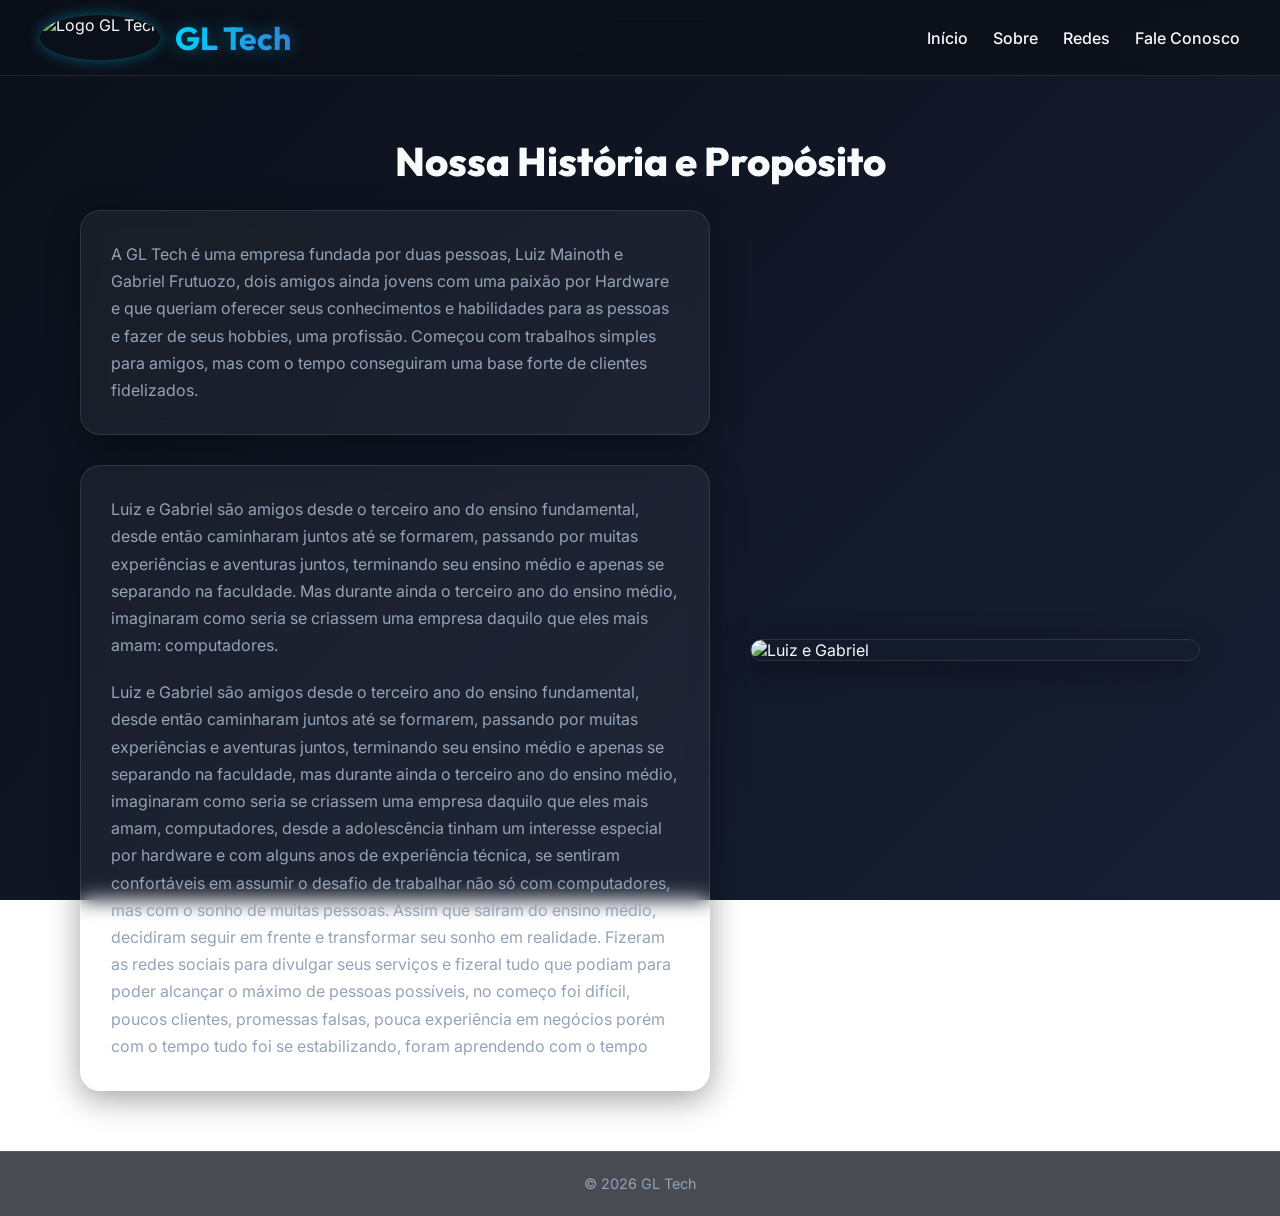
==== sobre.html @ ac738899 "Add files via upload" ====
<!DOCTYPE html>
<html lang="pt-BR">
<head>
  <meta charset="UTF-8">
  <meta name="viewport" content="width=device-width, initial-scale=1.0">
  <title>Sobre - GL Tech</title>
  <link rel="stylesheet" href="style.css">
</head>
<body>
<header>
  <div class="logo-container">
    <img src="imagens/Logo GLTech.png" alt="Logo GL Tech" class="logo">
    <h1 class="logo-text">GL Tech</h1>
  </div>
  <nav>
    <a href="index.html">Início</a>
    <a href="sobre.html">Sobre</a>
    <a href="redes.html">Redes</a>
    <a href="contato.html">Fale Conosco</a>
  </nav>
</header>

<main>
  <h2>Nossa História e Propósito</h2>
  
  <div class="sobre-container">
    <div class="sobre-text">
      <div class="glass-card sobre-card">
        <p>A GL Tech é uma empresa fundada por duas pessoas, Luiz Mainoth e Gabriel Frutuozo, dois amigos ainda jovens com uma paixão por Hardware e que queriam oferecer seus conhecimentos e habilidades para as pessoas e fazer de seus hobbies, uma profissão. Começou com trabalhos simples para amigos, mas com o tempo conseguiram uma base forte de clientes fidelizados.</p>
      </div>
      
      <div class="glass-card sobre-card">
        <p>Luiz e Gabriel são amigos desde o terceiro ano do ensino fundamental, desde então caminharam juntos até se formarem, passando por muitas experiências e aventuras juntos, terminando seu ensino médio e apenas se separando na faculdade. Mas durante ainda o terceiro ano do ensino médio, imaginaram como seria se criassem uma empresa daquilo que eles mais amam: computadores.</p>
        <br>
        <p>Luiz e Gabriel são amigos desde o terceiro ano do ensino fundamental, desde então caminharam juntos até se formarem, passando por muitas experiências e aventuras juntos, terminando seu ensino médio e apenas se separando na faculdade, mas durante ainda o terceiro ano do ensino médio, imaginaram como seria se criassem uma empresa daquilo que eles mais amam, computadores, desde a adolescência tinham um interesse especial por hardware e com alguns anos de experiência técnica, se sentiram confortáveis em assumir o desafio de trabalhar não só com computadores, mas com o sonho de muitas pessoas. Assim que saíram do ensino médio, decidiram seguir em frente e transformar seu sonho em realidade. Fizeram as redes sociais para divulgar seus serviços e fizeral tudo que podiam para poder alcançar o máximo de pessoas possíveis, no começo foi difícil, poucos clientes, promessas falsas, pouca experiência em negócios porém com o tempo tudo foi se estabilizando, foram aprendendo com o tempo</p>
      </div>
    </div>
    
    <img src="imagens/WhatsApp Image 2026-04-06 at 21.58.30.jpeg" alt="Luiz e Gabriel" class="amigos">
  </div>
</main>

<footer>
  <p>© 2026 GL Tech</p>
</footer>
</body>
</html>
---- style.css ----
@import url('https://fonts.googleapis.com/css2?family=Inter:wght@300;400;500;600&family=Outfit:wght@400;700;800&display=swap');

:root {
  --bg-color: #0b0f19;
  --bg-gradient: linear-gradient(135deg, #0b0f19 0%, #171f33 100%);
  --header-bg: rgba(11, 15, 25, 0.75);
  --text-main: #f8fafc;
  --text-muted: #94a3b8;
  --accent-color: #00d2ff;
  --accent-glow: rgba(0, 210, 255, 0.4);
  --accent-hover: #3a7bd5;
  --glass-bg: rgba(255, 255, 255, 0.05);
  --glass-border: rgba(255, 255, 255, 0.1);
  --glass-shadow: 0 8px 32px 0 rgba(0, 0, 0, 0.37);
  --transition-speed: 0.3s;
}

* {
  margin: 0;
  padding: 0;
  box-sizing: border-box;
}

body {
  font-family: 'Inter', sans-serif;
  background: var(--bg-gradient);
  background-attachment: fixed;
  color: var(--text-main);
  min-height: 100vh;
  display: flex;
  flex-direction: column;
}

h1, h2, h3, .logo-text {
  font-family: 'Outfit', sans-serif;
}

/* Aperfeiçoamentos de Tipografia */
h1 {
  font-size: 2rem;
  background: linear-gradient(to right, var(--accent-color), var(--accent-hover));
  -webkit-background-clip: text;
  background-clip: text;
  -webkit-text-fill-color: transparent;
  text-shadow: 0 0 20px var(--accent-glow);
}

h2 {
  font-size: 2.5rem;
  margin-bottom: 1.5rem;
  text-align: center;
  font-weight: 800;
}

p {
  line-height: 1.7;
  color: var(--text-muted);
}

/* Cabeçalho e Navegação */
header {
  position: sticky;
  top: 0;
  z-index: 1000;
  background: var(--header-bg);
  backdrop-filter: blur(12px);
  -webkit-backdrop-filter: blur(12px);
  border-bottom: 1px solid var(--glass-border);
  padding: 15px 40px;
  display: flex;
  justify-content: space-between;
  align-items: center;
}

.logo-container {
  display: flex;
  align-items: center;
  gap: 15px;
}

img.logo {
  height: 45px;
  border-radius: 50%;
  box-shadow: 0 0 15px var(--accent-glow);
}

nav {
  display: flex;
  gap: 25px;
}

nav a {
  color: var(--text-main);
  text-decoration: none;
  font-weight: 500;
  position: relative;
  padding: 5px 0;
  transition: color var(--transition-speed);
}

nav a::after {
  content: '';
  position: absolute;
  bottom: 0;
  left: 0;
  width: 0%;
  height: 2px;
  background: var(--accent-color);
  transition: width var(--transition-speed);
  box-shadow: 0 0 8px var(--accent-glow);
}

nav a:hover {
  color: var(--accent-color);
}

nav a:hover::after {
  width: 100%;
}

/* Main */
main {
  flex: 1;
  padding: 60px 40px;
  max-width: 1200px;
  margin: 0 auto;
  width: 100%;
}

/* Classes de Vidro */
.glass-card {
  background: var(--glass-bg);
  backdrop-filter: blur(10px);
  -webkit-backdrop-filter: blur(10px);
  border: 1px solid var(--glass-border);
  box-shadow: var(--glass-shadow);
  border-radius: 20px;
  padding: 30px;
  transition: transform var(--transition-speed), border-color var(--transition-speed);
}

.glass-card:hover {
  transform: translateY(-5px);
  border-color: rgba(255, 255, 255, 0.2);
}

/* Seção Hero */
.hero-container {
  display: grid;
  grid-template-columns: 1fr 1fr;
  gap: 40px;
  align-items: center;
  margin-bottom: 50px;
}

@media (max-width: 900px) {
  .hero-container {
    grid-template-columns: 1fr;
  }
}

.hero-text h2 {
  text-align: left;
}

.hero-text p.principal {
  font-size: 1.15rem;
  color: var(--text-main);
  margin-bottom: 30px;
}

.hero-text strong {
  font-weight: 400;
}

/* Img Gallerie */
.hero-gallary {
  display: flex;
  flex-direction: column;
  gap: 20px;
}

.hero-gallary img, img.amigos {
  width: 100%;
  max-width: 500px;
  border-radius: 20px;
  object-fit: cover;
  box-shadow: var(--glass-shadow);
  transition: transform var(--transition-speed) ease-in-out;
  border: 1px solid var(--glass-border);
}

.hero-gallary img:hover, img.amigos:hover {
  transform: scale(1.03);
}

.hero-gallary img {
  align-self: center;
}

/* Sobre Nós Page */
.sobre-container {
  display: flex;
  flex-direction: row;
  justify-content: center;
  align-items: center;
  gap: 40px;
}

.sobre-text {
  display: flex;
  flex-direction: column;
  gap: 30px;
  flex: 1;
}

.sobre-card {
  width: 100%;
}

img.amigos {
  margin-top: 0;
  max-width: 450px;
  flex-shrink: 0;
}

@media (max-width: 900px) {
  .sobre-container {
    flex-direction: column;
  }
}

/* Forms */
.form-container {
  max-width: 500px;
  margin: 0 auto;
}

.form-group {
  margin-bottom: 20px;
  text-align: left;
}

label {
  display: block;
  margin-bottom: 8px;
  font-weight: 500;
  color: var(--text-main);
}

input, textarea {
  width: 100%;
  padding: 12px 15px;
  background: rgba(0, 0, 0, 0.2);
  border: 1px solid var(--glass-border);
  border-radius: 10px;
  color: white;
  font-family: 'Inter', sans-serif;
  transition: border-color var(--transition-speed), box-shadow var(--transition-speed);
}

input:focus, textarea:focus {
  outline: none;
  border-color: var(--accent-color);
  box-shadow: 0 0 10px var(--accent-glow);
}

textarea {
  min-height: 120px;
  resize: vertical;
}

button[type="submit"] {
  width: 100%;
  padding: 15px;
  background: linear-gradient(135deg, var(--accent-color) 0%, var(--accent-hover) 100%);
  border: none;
  border-radius: 10px;
  color: white;
  font-weight: 600;
  font-size: 1.1rem;
  cursor: pointer;
  box-shadow: 0 4px 15px var(--accent-glow);
  transition: transform 0.2s, box-shadow 0.2s;
}

button[type="submit"]:hover {
  transform: translateY(-2px);
  box-shadow: 0 6px 20px rgba(0, 210, 255, 0.6);
}

button[type="submit"]:active {
  transform: translateY(1px);
}

/* Footer */
footer {
  text-align: center;
  padding: 20px;
  background: var(--header-bg);
  border-top: 1px solid var(--glass-border);
  backdrop-filter: blur(12px);
  color: var(--text-muted);
  font-size: 0.9rem;
}

/* Redes Sociais */
.redes-container {
  display: flex;
  justify-content: center;
  align-items: center;
  gap: 30px;
  margin-top: 40px;
}

.rede-card {
  display: flex;
  flex-direction: column;
  align-items: center;
  text-align: center;
  gap: 15px;
  text-decoration: none;
  max-width: 400px;
  width: 100%;
}

.rede-card h3 {
  font-size: 1.8rem;
  color: #E1306C;
  font-family: 'Outfit', sans-serif;
}

.rede-card p {
  color: var(--text-muted);
}

.rede-card span {
  font-weight: bold;
  color: var(--accent-color);
  font-size: 1.2rem;
}

.rede-card:hover {
  border-color: #E1306C;
  box-shadow: 0 8px 32px 0 rgba(225, 48, 108, 0.2);
}

/* Instagram Preview */
.ig-preview {
  max-width: 400px;
  width: 100%;
  padding: 0;
  overflow: hidden;
  display: flex;
  flex-direction: column;
}

.ig-header {
  display: flex;
  align-items: center;
  gap: 20px;
  padding: 25px 25px 15px 25px;
  border-bottom: 1px solid var(--glass-border);
}

.ig-avatar {
  width: 80px;
  height: 80px;
  border-radius: 50%;
  border: 3px solid #E1306C;
  padding: 3px;
  object-fit: cover;
}

.ig-info {
  text-align: left;
}

.ig-info h3 {
  font-family: 'Inter', sans-serif;
  font-size: 1.1rem;
  margin-bottom: 5px;
}

.ig-info p {
  font-size: 0.85rem;
  color: var(--text-main);
  margin-bottom: 8px;
}

.ig-stats {
  font-size: 0.85rem;
  color: var(--text-muted);
}

.ig-stats strong {
  color: var(--text-main);
}

.ig-follow-btn {
  display: block;
  margin: 15px 20px;
  background: linear-gradient(45deg, #f09433 0%, #e6683c 25%, #dc2743 50%, #cc2366 75%, #bc1888 100%);
  color: white;
  text-align: center;
  padding: 10px;
  border-radius: 8px;
  text-decoration: none;
  font-weight: 600;
  transition: transform 0.2s, opacity 0.2s;
}

.ig-follow-btn:hover {
  transform: translateY(-2px);
  opacity: 0.9;
  color: white;
}

.ig-grid {
  display: grid;
  grid-template-columns: repeat(3, 1fr);
  gap: 2px;
  padding: 0 10px 20px 10px;
}

.ig-grid img {
  width: 100%;
  aspect-ratio: 1 / 1;
  object-fit: cover;
  transition: filter 0.3s;
  border-radius: 4px;
}

.ig-grid img:hover {
  filter: brightness(1.2);
}

.ig-text {
  text-align: center;
}

/* WhatsApp Button */
.whatsapp-container {
  text-align: center;
  margin-top: 40px;
}

.whatsapp-container p {
  margin-bottom: 15px;
  color: var(--text-muted);
}

.whatsapp-btn {
  display: inline-block;
  background-color: #25D366;
  color: #fff;
  padding: 15px 35px;
  border-radius: 10px;
  text-decoration: none;
  font-weight: 600;
  font-size: 1.1rem;
  box-shadow: 0 4px 15px rgba(37, 211, 102, 0.3);
  transition: transform 0.2s, box-shadow 0.2s;
}

.whatsapp-btn:hover {
  transform: translateY(-2px);
  box-shadow: 0 6px 20px rgba(37, 211, 102, 0.5);
  color: #fff;
}
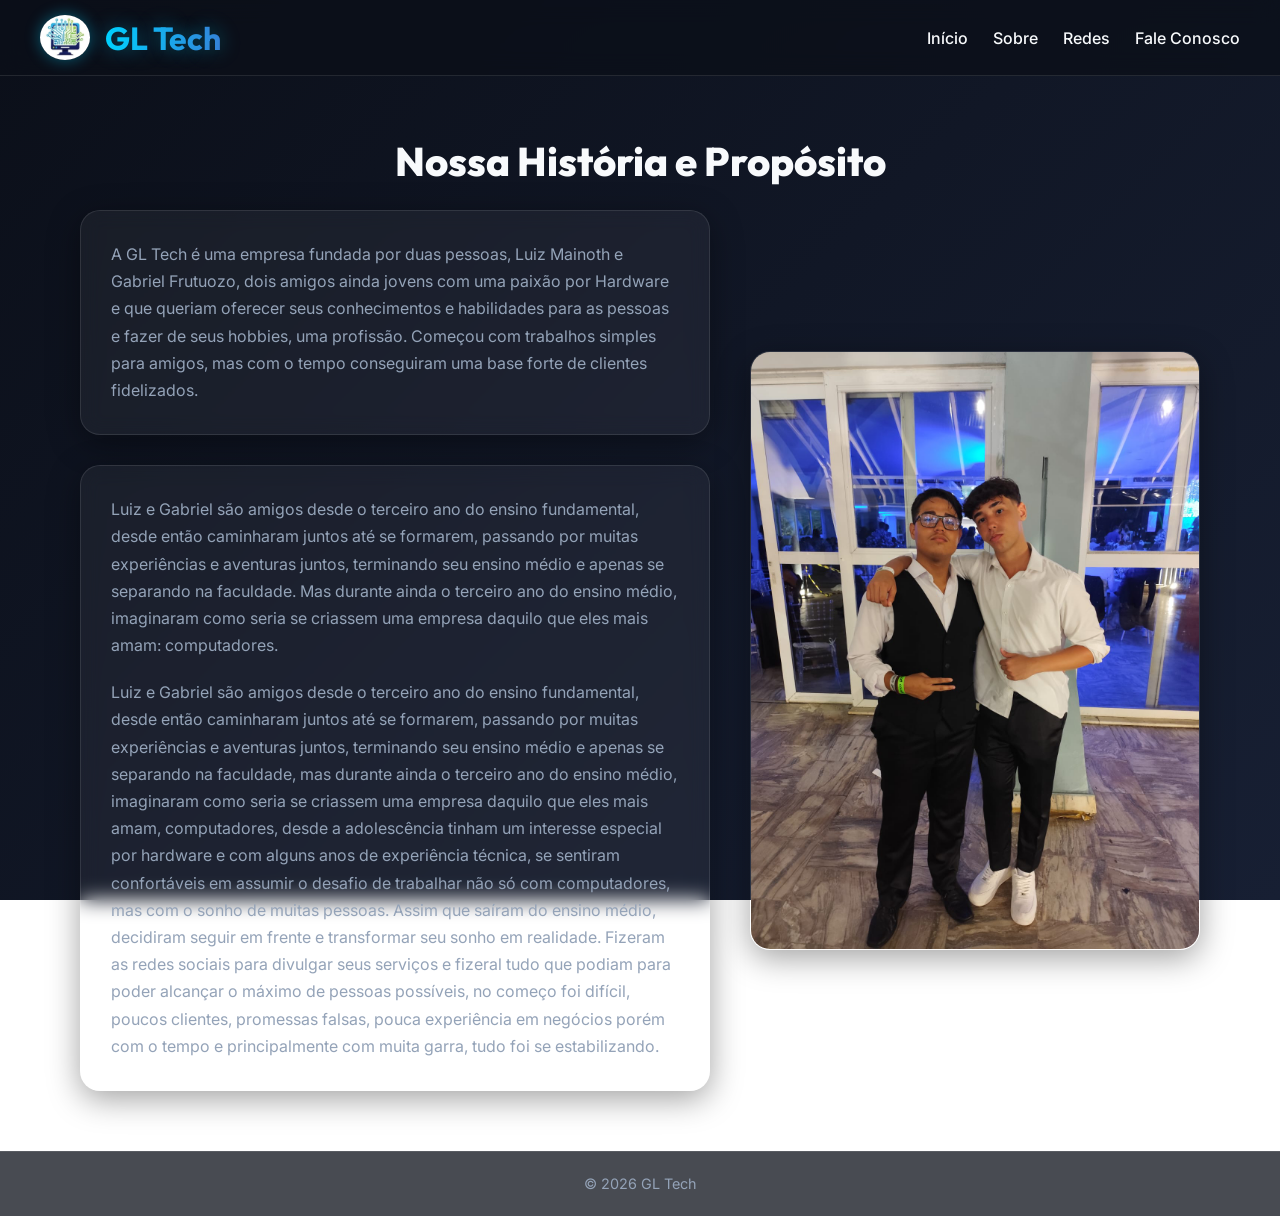
==== commit cc44b3b2: "Add files via upload" ====
--- a/sobre.html
+++ b/sobre.html
@@ -32,7 +32,7 @@
       <div class="glass-card sobre-card">
         <p>Luiz e Gabriel são amigos desde o terceiro ano do ensino fundamental, desde então caminharam juntos até se formarem, passando por muitas experiências e aventuras juntos, terminando seu ensino médio e apenas se separando na faculdade. Mas durante ainda o terceiro ano do ensino médio, imaginaram como seria se criassem uma empresa daquilo que eles mais amam: computadores.</p>
         <br>
-        <p>Luiz e Gabriel são amigos desde o terceiro ano do ensino fundamental, desde então caminharam juntos até se formarem, passando por muitas experiências e aventuras juntos, terminando seu ensino médio e apenas se separando na faculdade, mas durante ainda o terceiro ano do ensino médio, imaginaram como seria se criassem uma empresa daquilo que eles mais amam, computadores, desde a adolescência tinham um interesse especial por hardware e com alguns anos de experiência técnica, se sentiram confortáveis em assumir o desafio de trabalhar não só com computadores, mas com o sonho de muitas pessoas. Assim que saíram do ensino médio, decidiram seguir em frente e transformar seu sonho em realidade. Fizeram as redes sociais para divulgar seus serviços e fizeral tudo que podiam para poder alcançar o máximo de pessoas possíveis, no começo foi difícil, poucos clientes, promessas falsas, pouca experiência em negócios porém com o tempo tudo foi se estabilizando, foram aprendendo com o tempo</p>
+        <p>Luiz e Gabriel são amigos desde o terceiro ano do ensino fundamental, desde então caminharam juntos até se formarem, passando por muitas experiências e aventuras juntos, terminando seu ensino médio e apenas se separando na faculdade, mas durante ainda o terceiro ano do ensino médio, imaginaram como seria se criassem uma empresa daquilo que eles mais amam, computadores, desde a adolescência tinham um interesse especial por hardware e com alguns anos de experiência técnica, se sentiram confortáveis em assumir o desafio de trabalhar não só com computadores, mas com o sonho de muitas pessoas. Assim que saíram do ensino médio, decidiram seguir em frente e transformar seu sonho em realidade. Fizeram as redes sociais para divulgar seus serviços e fizeral tudo que podiam para poder alcançar o máximo de pessoas possíveis, no começo foi difícil, poucos clientes, promessas falsas, pouca experiência em negócios porém com o tempo e principalmente com muita garra, tudo foi se estabilizando.</p>
       </div>
     </div>
     
